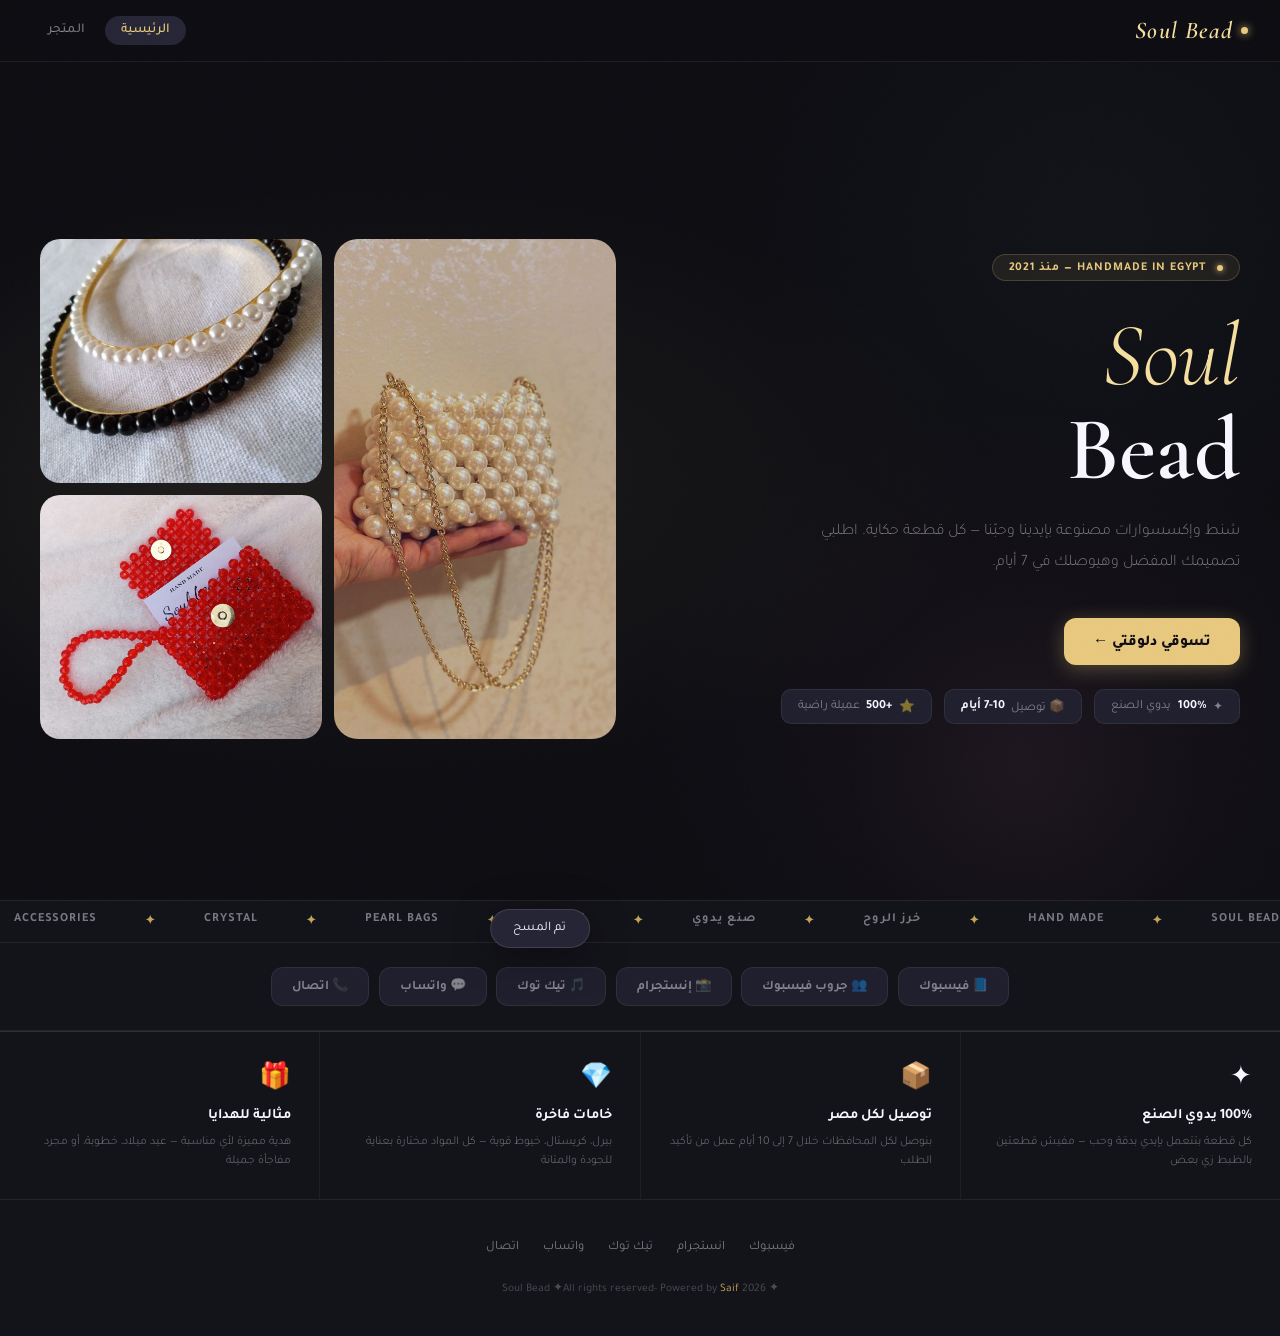
==== index.html @ 1f3f272c "Add files via upload" ====
<html lang="ar" dir="rtl">
  <head>
    <meta charset="UTF-8" />
    <meta name="viewport" content="width=device-width,initial-scale=1.0" />
    <title>Soul Bead ✦</title>
    <link
      href="https://fonts.googleapis.com/css2?family=Tajawal:wght@300;400;500;700;800;900&amp;family=Cormorant+Garamond:ital,wght@0,300;0,600;1,300;1,600&amp;display=swap"
      rel="stylesheet"
    />
    <link rel="stylesheet" href="css/style.css" />
  </head>
  <body>
    <div class="toast" id="toast">تم المسح</div>
    <button
      class="up-btn"
      id="upBtn"
      onclick="window.scrollTo({ top: 0, behavior: 'smooth' })"
    >
      ↑
    </button>

    <!-- NAV -->
    <nav class="nav" id="nav">
      <a
        class="nav-logo"
        href="#"
        onclick="
          showP('home');
          return false;
        "
      >
        <span class="nav-logo-dot"></span>
        Soul Bead
      </a>
      <div class="nav-center">
        <button class="nav-pill on" onclick="showP('home')">الرئيسية</button>
        <button class="nav-pill" onclick="showP('shop')">المتجر</button>
      </div>
    </nav>

    <!-- ════ HOME ════ -->
    <div class="page on" id="p-home">
      <section class="hero">
        <div class="hero-mesh"></div>
        <div class="hero-text">
          <div class="hero-eyebrow">
            <span></span> Handmade in Egypt — منذ 2021
          </div>
          <h1 class="hero-title">
            <em>Soul</em>
            <strong>Bead</strong>
          </h1>
          <p class="hero-sub">
            شنط وإكسسوارات مصنوعة بإيدينا وحبّنا — كل قطعة حكاية. اطلبي تصميمك
            المفضل وهيوصلك في 7 أيام.
          </p>
          <div class="hero-btns">
            <button class="btn-fill" onclick="showP('shop')">
              تسوقي دلوقتي ←
            </button>
          </div>
          <div class="hero-badges">
            <div class="h-badge">✦ <strong>100%</strong> يدوي الصنع</div>
            <div class="h-badge">📦 توصيل <strong>7-10 أيام</strong></div>
            <div class="h-badge">⭐ <strong>+500</strong> عميلة راضية</div>
          </div>
        </div>
        <div class="hero-visual">
          <div class="hero-grid">
            <div class="hg-item">
              <img
                src="img/21.jpeg"
                loading="lazy"
                alt="شنطة اللؤلؤ الكلاسيك"
              />
              <div class="hg-overlay">
                <span class="hg-name">شنطة اللؤلؤ الكلاسيك</span>
              </div>
            </div>
            <div class="hg-item">
              <img src="img/22.jpeg" loading="lazy" alt="طوق الرأس اللؤلؤي" />
              <div class="hg-overlay">
                <span class="hg-name">طوق الرأس اللؤلؤي</span>
              </div>
            </div>
            <div class="hg-item">
              <img
                src="img/17.jpeg"
                loading="lazy"
                alt="شنطة الكريستال الأحمر"
              />
              <div class="hg-overlay">
                <span class="hg-name">شنطة الكريستال الأحمر</span>
              </div>
            </div>
          </div>
        </div>
      </section>

      <div class="mq-wrap">
        <div class="mq-track" id="mqT">
          <span>SOUL BEAD</span><span class="dot">✦</span><span>HAND MADE</span
          ><span class="dot">✦</span> <span>خرز الروح</span
          ><span class="dot">✦</span><span>صنع يدوي</span
          ><span class="dot">✦</span> <span>EGYPT</span
          ><span class="dot">✦</span><span>PEARL BAGS</span
          ><span class="dot">✦</span> <span>CRYSTAL</span
          ><span class="dot">✦</span><span>ACCESSORIES</span
          ><span class="dot">✦</span> <span>SOUL BEAD</span
          ><span class="dot">✦</span><span>HAND MADE</span
          ><span class="dot">✦</span> <span>خرز الروح</span
          ><span class="dot">✦</span><span>صنع يدوي</span
          ><span class="dot">✦</span> <span>EGYPT</span
          ><span class="dot">✦</span><span>PEARL BAGS</span
          ><span class="dot">✦</span> <span>CRYSTAL</span
          ><span class="dot">✦</span><span>ACCESSORIES</span
          ><span class="dot">✦</span> &gt;<span class="dot">✦</span> &gt;<span
            class="dot"
            >✦</span
          >
          &gt;<span class="dot">✦</span> &gt;<span class="dot">✦</span>
          &gt;<span class="dot">✦</span> &gt;<span class="dot">✦</span>
          &gt;<span class="dot">✦</span>
        </div>
      </div>

      <div class="socials">
        <a
          class="soc"
          href="https://www.facebook.com/share/QjyCPmWPwBc646j4/"
          target="_blank"
          >📘 فيسبوك</a
        >
        <a
          class="soc"
          href="https://www.facebook.com/groups/3812385725745879/"
          target="_blank"
          >👥 جروب فيسبوك</a
        >
        <a
          class="soc"
          href="https://www.instagram.com/soulbead_1"
          target="_blank"
          >📸 إنستجرام</a
        >
        <a class="soc" href="https://www.tiktok.com/@soulbead1" target="_blank"
          >🎵 تيك توك</a
        >
        <a class="soc" href="https://wa.me/201221909607" target="_blank"
          >💬 واتساب</a
        >
        <a class="soc" href="tel:+201221909607">📞 اتصال</a>
      </div>

      <div class="features">
        <div class="feat">
          <div class="feat-icon">✦</div>
          <div class="feat-title">100% يدوي الصنع</div>
          <div class="feat-sub">
            كل قطعة بتتعمل بإيدي بدقة وحب — مفيش قطعتين بالظبط زي بعض
          </div>
        </div>
        <div class="feat">
          <div class="feat-icon">📦</div>
          <div class="feat-title">توصيل لكل مصر</div>
          <div class="feat-sub">
            بنوصل لكل المحافظات خلال 7 إلى 10 أيام عمل من تأكيد الطلب
          </div>
        </div>
        <div class="feat">
          <div class="feat-icon">💎</div>
          <div class="feat-title">خامات فاخرة</div>
          <div class="feat-sub">
            بيرل، كريستال، خيوط قوية — كل المواد مختارة بعناية للجودة والمتانة
          </div>
        </div>
        <div class="feat">
          <div class="feat-icon">🎁</div>
          <div class="feat-title">مثالية للهدايا</div>
          <div class="feat-sub">
            هدية مميزة لأي مناسبة — عيد ميلاد، خطوبة، أو مجرد مفاجأة جميلة
          </div>
        </div>
      </div>
    </div>

    <!-- ════ SHOP ════ -->
    <div class="page" id="p-shop">
      <div class="shop-controls">
        <button class="tag-btn on" onclick="filterP('all', this)">الكل</button>
        <button class="tag-btn" onclick="filterP('bags', this)">شنط</button>
        <button class="tag-btn" onclick="filterP('accessories', this)">
          إكسسوارات
        </button>
        <button class="tag-btn" onclick="filterP('decor', this)">ديكور</button>
        <div class="srch-box">
          <input
            type="text"
            placeholder="ابحثي..."
            id="srch"
            oninput="searchP(this.value)"
          />
          <span class="srch-icon">⌕</span>
        </div>
      </div>
      <div class="prod-grid" id="prodGrid"></div>
    </div>

    <!-- IMAGE MODAL -->
    <div
      class="img-modal-mask"
      id="imgModMask"
      onclick="if (event.target.id === 'imgModMask') closeImg();"
    >
      <span class="img-modal-close" onclick="closeImg()">✕</span>
      <div class="img-modal-body">
        <img class="img-modal-content" id="imgModBody" src="" />
        <a
          href="https://wa.me/201221909607"
          target="_blank"
          class="img-modal-wa-btn"
        >
          <svg
            xmlns="http://www.w3.org/2000/svg"
            width="20"
            height="20"
            viewBox="0 0 24 24"
            fill="currentColor"
          >
            <path
              d="M17.472 14.382c-.297-.149-1.758-.867-2.03-.967-.273-.099-.471-.148-.67.15-.197.297-.767.966-.94 1.164-.173.199-.347.223-.644.075-.297-.15-1.255-.463-2.39-1.475-.883-.788-1.48-1.761-1.653-2.059-.173-.297-.018-.458.13-.606.134-.133.298-.347.446-.52.149-.174.198-.298.298-.497.099-.198.05-.371-.025-.52-.075-.149-.669-1.612-.916-2.207-.242-.579-.487-.5-.669-.51-.173-.008-.371-.01-.57-.01-.198 0-.52.074-.792.372-.272.297-1.04 1.016-1.04 2.479 0 1.462 1.065 2.875 1.213 3.074.149.198 2.096 3.2 5.077 4.487.709.306 1.262.489 1.694.625.712.227 1.36.195 1.871.118.571-.085 1.758-.719 2.006-1.413.248-.694.248-1.289.173-1.413-.074-.124-.272-.198-.57-.347m-5.421 7.403h-.004a9.87 9.87 0 01-5.031-1.378l-.361-.214-3.741.982.998-3.648-.235-.374a9.86 9.86 0 01-1.51-5.26c.001-5.45 4.436-9.884 9.888-9.884 2.64 0 5.122 1.03 6.988 2.898a9.825 9.825 0 012.893 6.994c-.003 5.45-4.437 9.884-9.885 9.884m8.413-18.297A11.815 11.815 0 0012.05 0C5.495 0 .16 5.335.157 11.892c0 2.096.547 4.142 1.588 5.945L.057 24l6.305-1.654a11.882 11.882 0 005.683 1.448h.005c6.554 0 11.89-5.335 11.893-11.893a11.821 11.821 0 00-3.48-8.413z"
            />
          </svg>
          اطلبي الآن على واتساب
        </a>
      </div>
    </div>

    <!-- FOOTER -->
    <footer class="footer">
      <div class="footer-links">
        <a
          href="https://www.facebook.com/share/QjyCPmWPwBc646j4/"
          target="_blank"
          >فيسبوك</a
        >
        <a href="https://www.instagram.com/soulbead_1" target="_blank"
          >انستجرام</a
        >
        <a href="https://www.tiktok.com/@soulbead1" target="_blank">تيك توك</a>
        <a
          href="https://chat.whatsapp.com/GCnMzffoGs8CeMUqmrlPMc"
          target="_blank"
          >واتساب</a
        >
        <a href="tel:+201221909607">اتصال</a>
      </div>
      <div class="footer-copy">
        ✦ 2026 Soul Bead ✦All rights reserved- Powered by
        <a href="https://solo.to/saifalah">Saif</a>
      </div>
    </footer>

    <script src="js/config.js"></script>
    <script src="js/data/products.js"></script>
    <script src="js/state.js"></script>
    <script src="js/toast.js"></script>
    <script src="js/nav.js"></script>
    <script src="js/shop.js"></script>

    <script src="js/app.js"></script>
  </body>
</html>
---- css/style.css ----
:root {
  --ink: #0d0d12;
  --ink2: #13131a;
  --ink3: #1a1a24;
  --surface: #1f1f2e;
  --surface2: #252535;
  --border: rgba(255, 255, 255, 0.07);
  --border2: rgba(255, 255, 255, 0.12);
  --accent: #e8c97e;
  --accent2: #f5dfa0;
  --accent3: #c4a45a;
  --pink: #e87eb0;
  --pink2: #f5a0cc;
  --teal: #7ec4c8;
  --white: #f8f6ff;
  --muted: rgba(248, 246, 255, 0.45);
  --muted2: rgba(248, 246, 255, 0.25);
  --r: 18px;
  --r2: 24px;
  --sh: 0 8px 40px rgba(0, 0, 0, 0.4);
  --sh2: 0 20px 60px rgba(0, 0, 0, 0.6);
}
* {
  margin: 0;
  padding: 0;
  box-sizing: border-box;
}
html {
  scroll-behavior: smooth;
}
body {
  font-family: "Tajawal", sans-serif;
  background: var(--ink);
  color: var(--white);
  overflow-x: hidden;
  min-height: 100vh;
}
::-webkit-scrollbar {
  width: 4px;
}
::-webkit-scrollbar-track {
  background: var(--ink2);
}
::-webkit-scrollbar-thumb {
  background: var(--accent3);
  border-radius: 2px;
}
::selection {
  background: rgba(232, 201, 126, 0.25);
  color: var(--accent2);
}
img {
  display: block;
}

/* ── GRAIN OVERLAY ── */
body::after {
  content: "";
  position: fixed;
  inset: 0;
  pointer-events: none;
  z-index: 9999;
  opacity: 0.025;
  background-image: url("data:image/svg+xml,%3Csvg viewBox='0 0 200 200' xmlns='http://www.w3.org/2000/svg'%3E%3Cfilter id='n'%3E%3CfeTurbulence type='fractalNoise' baseFrequency='0.85' numOctaves='4' stitchTiles='stitch'/%3E%3C/filter%3E%3Crect width='100%25' height='100%25' filter='url(%23n)'/%3E%3C/svg%3E");
  background-size: 200px;
}

/* ── NAV ── */
.nav {
  position: fixed;
  top: 0;
  inset-inline: 0;
  z-index: 800;
  height: 62px;
  display: flex;
  align-items: center;
  justify-content: space-between;
  padding: 0 2rem;
  background: rgba(13, 13, 18, 0.85);
  backdrop-filter: blur(24px) saturate(1.5);
  border-bottom: 1px solid var(--border);
  transition: box-shadow 0.3s;
}
.nav.scrolled {
  box-shadow: 0 4px 30px rgba(0, 0, 0, 0.5);
}
.nav-logo {
  font-family: "Cormorant Garamond", serif;
  font-size: 1.5rem;
  font-weight: 600;
  font-style: italic;
  color: var(--accent2);
  letter-spacing: 0.05em;
  text-decoration: none;
  display: flex;
  align-items: center;
  gap: 0.5rem;
}
.nav-logo-dot {
  width: 7px;
  height: 7px;
  border-radius: 50%;
  background: var(--accent);
  box-shadow: 0 0 8px var(--accent);
  animation: pulse 2s infinite;
}
@keyframes pulse {
  0%,
  100% {
    opacity: 1;
    transform: scale(1);
  }
  50% {
    opacity: 0.6;
    transform: scale(0.8);
  }
}
.nav-center {
  display: flex;
  gap: 0.25rem;
}
.nav-pill {
  padding: 0.4rem 1rem;
  border-radius: 50px;
  border: none;
  background: none;
  color: var(--muted);
  font-family: "Tajawal", sans-serif;
  font-size: 0.85rem;
  font-weight: 500;
  cursor: pointer;
  transition: all 0.2s;
  letter-spacing: 0.01em;
}
.nav-pill:hover,
.nav-pill.on {
  color: var(--white);
  background: var(--surface2);
}
.nav-pill.on {
  color: var(--accent);
}
.nav-end {
  display: flex;
  align-items: center;
  gap: 0.75rem;
}
.cart-btn {
  position: relative;
  width: 40px;
  height: 40px;
  border-radius: 12px;
  border: 1px solid var(--border2);
  background: var(--surface);
  cursor: pointer;
  font-size: 1.1rem;
  display: flex;
  align-items: center;
  justify-content: center;
  transition: all 0.2s;
  color: var(--white);
}
.cart-btn:hover {
  border-color: var(--accent3);
  background: var(--surface2);
}
.cart-n {
  position: absolute;
  top: -5px;
  inset-inline-end: -5px;
  width: 18px;
  height: 18px;
  border-radius: 50%;
  background: var(--accent);
  color: var(--ink);
  font-size: 0.6rem;
  font-weight: 900;
  display: flex;
  align-items: center;
  justify-content: center;
  border: 2px solid var(--ink);
}
.admin-btn {
  padding: 0.4rem 1rem;
  border-radius: 10px;
  border: 1px solid var(--border2);
  background: none;
  color: var(--muted);
  font-family: "Tajawal", sans-serif;
  font-size: 0.8rem;
  cursor: pointer;
  transition: all 0.2s;
}
.admin-btn:hover {
  border-color: var(--accent3);
  color: var(--accent);
}

/* ── PAGES ── */
.page {
  display: none;
  padding-top: 62px;
}
.page.on {
  display: block;
}

/* ══════════════════════════════
HOME
══════════════════════════════ */
.hero {
  min-height: calc(100vh - 62px);
  display: grid;
  grid-template-columns: 1fr 1fr;
  align-items: center;
  padding: 4rem 2.5rem 3rem;
  gap: 3rem;
  position: relative;
  overflow: hidden;
  background:
    radial-gradient(
      ellipse 80% 60% at 30% 50%,
      rgba(232, 201, 126, 0.06) 0%,
      transparent 60%
    ),
    radial-gradient(
      ellipse 60% 80% at 80% 80%,
      rgba(232, 126, 176, 0.04) 0%,
      transparent 50%
    ),
    var(--ink);
}
.hero-mesh {
  position: absolute;
  inset: 0;
  pointer-events: none;
  background:
    radial-gradient(
      circle 400px at 15% 50%,
      rgba(232, 201, 126, 0.04) 0%,
      transparent 70%
    ),
    radial-gradient(
      circle 500px at 85% 20%,
      rgba(126, 196, 200, 0.03) 0%,
      transparent 70%
    ),
    radial-gradient(
      circle 300px at 80% 85%,
      rgba(232, 126, 176, 0.04) 0%,
      transparent 60%
    );
}
.hero-text {
  position: relative;
  z-index: 1;
}
.hero-eyebrow {
  display: inline-flex;
  align-items: center;
  gap: 0.6rem;
  background: rgba(232, 201, 126, 0.08);
  border: 1px solid rgba(232, 201, 126, 0.2);
  padding: 0.35rem 1rem;
  border-radius: 50px;
  font-size: 0.75rem;
  font-weight: 600;
  color: var(--accent);
  letter-spacing: 0.08em;
  text-transform: uppercase;
  margin-bottom: 1.75rem;
  animation: fadeUp 0.7s 0.1s both;
}
.hero-eyebrow span {
  width: 6px;
  height: 6px;
  border-radius: 50%;
  background: var(--accent);
  box-shadow: 0 0 6px var(--accent);
}
.hero-title {
  font-family: "Cormorant Garamond", serif;
  font-size: clamp(3.5rem, 7vw, 6.5rem);
  font-weight: 300;
  line-height: 1.05;
  margin-bottom: 1.25rem;
  animation: fadeUp 0.8s 0.2s both;
}
.hero-title em {
  font-style: italic;
  color: var(--accent2);
}
.hero-title strong {
  font-weight: 600;
  display: block;
}
.hero-sub {
  font-size: 1rem;
  color: var(--muted);
  line-height: 1.9;
  max-width: 420px;
  font-weight: 300;
  margin-bottom: 2.5rem;
  animation: fadeUp 0.8s 0.3s both;
}
.hero-btns {
  display: flex;
  gap: 0.85rem;
  flex-wrap: wrap;
  animation: fadeUp 0.8s 0.4s both;
}
.btn-fill {
  padding: 0.8rem 1.8rem;
  background: var(--accent);
  color: var(--ink);
  border: none;
  border-radius: 12px;
  font-family: "Tajawal", sans-serif;
  font-size: 0.95rem;
  font-weight: 800;
  cursor: pointer;
  transition: all 0.25s;
  box-shadow: 0 4px 20px rgba(232, 201, 126, 0.3);
}
.btn-fill:hover {
  background: var(--accent2);
  transform: translateY(-2px);
  box-shadow: 0 8px 30px rgba(232, 201, 126, 0.4);
}
.btn-ghost {
  padding: 0.8rem 1.8rem;
  background: none;
  color: var(--white);
  border: 1px solid var(--border2);
  border-radius: 12px;
  font-family: "Tajawal", sans-serif;
  font-size: 0.95rem;
  font-weight: 600;
  cursor: pointer;
  transition: all 0.25s;
}
.btn-ghost:hover {
  border-color: var(--accent3);
  color: var(--accent);
  background: rgba(232, 201, 126, 0.05);
}
.hero-visual {
  position: relative;
  z-index: 1;
  animation: fadeUp 0.9s 0.15s both;
}
.hero-grid {
  display: grid;
  grid-template-columns: 1fr 1fr;
  grid-template-rows: 1fr 1fr;
  gap: 0.75rem;
  height: 500px;
}
.hg-item {
  border-radius: 20px;
  overflow: hidden;
  position: relative;
  cursor: pointer;
}
.hg-item:first-child {
  grid-row: span 2;
  border-radius: 24px;
}
.hg-item img {
  width: 100%;
  height: 100%;
  object-fit: cover;
  transition: transform 0.6s cubic-bezier(0.4, 0, 0.2, 1);
}
.hg-item:hover img {
  transform: scale(1.06);
}
.hg-overlay {
  position: absolute;
  inset: 0;
  background: linear-gradient(
    to top,
    rgba(13, 13, 18, 0.9) 0%,
    transparent 50%
  );
  opacity: 0;
  transition: opacity 0.3s;
  display: flex;
  align-items: flex-end;
  padding: 1rem;
}
.hg-item:hover .hg-overlay {
  opacity: 1;
}
.hg-name {
  font-size: 0.8rem;
  font-weight: 700;
  color: var(--accent2);
}

.hero-badges {
  display: flex;
  gap: 0.75rem;
  margin-top: 1.5rem;
  flex-wrap: wrap;
  animation: fadeUp 0.8s 0.5s both;
}
.h-badge {
  background: var(--surface);
  border: 1px solid var(--border);
  padding: 0.5rem 1rem;
  border-radius: 10px;
  font-size: 0.78rem;
  color: var(--muted);
  display: flex;
  align-items: center;
  gap: 0.4rem;
}
.h-badge strong {
  color: var(--white);
}

@keyframes fadeUp {
  from {
    opacity: 0;
    transform: translateY(24px);
  }
  to {
    opacity: 1;
    transform: translateY(0);
  }
}

/* marquee */
.mq-wrap {
  overflow: hidden;
  border-top: 1px solid var(--border);
  border-bottom: 1px solid var(--border);
  background: var(--ink2);
  padding: 0.7rem 0;
}
.mq-track {
  display: flex;
  gap: 3rem;
  white-space: nowrap;
  animation: mq 22s linear infinite;
}
.mq-track span {
  font-size: 0.78rem;
  font-weight: 600;
  color: var(--muted);
  flex-shrink: 0;
  letter-spacing: 0.08em;
  text-transform: uppercase;
}
.mq-track .dot {
  color: var(--accent3);
}
@keyframes mq {
  from {
    transform: translateX(0);
  }
  to {
    transform: translateX(-50%);
  }
}

/* social */
.socials {
  display: flex;
  justify-content: center;
  flex-wrap: wrap;
  gap: 0.6rem;
  padding: 1.5rem 1.5rem;
  background: var(--ink2);
  border-bottom: 1px solid var(--border);
}
.soc {
  display: flex;
  align-items: center;
  gap: 0.5rem;
  padding: 0.55rem 1.25rem;
  border-radius: 12px;
  background: var(--surface);
  border: 1px solid var(--border);
  color: var(--muted);
  text-decoration: none;
  font-size: 0.82rem;
  font-weight: 600;
  transition: all 0.2s;
}
.soc:hover {
  border-color: var(--accent3);
  color: var(--accent);
  transform: translateY(-2px);
}

/* features */
.features {
  display: grid;
  grid-template-columns: repeat(4, 1fr);
  gap: 1px;
  background: var(--border);
  border-top: 1px solid var(--border);
}
.feat {
  background: var(--ink2);
  padding: 1.75rem;
  display: flex;
  flex-direction: column;
  gap: 0.5rem;
}
.feat-icon {
  font-size: 1.6rem;
  margin-bottom: 0.25rem;
}
.feat-title {
  font-size: 0.9rem;
  font-weight: 700;
  color: var(--white);
}
.feat-sub {
  font-size: 0.75rem;
  color: var(--muted);
  line-height: 1.6;
  font-weight: 300;
}

/* ══════════════════════════════
SHOP
══════════════════════════════ */
.shop-top {
  padding: 2.5rem 2rem 1.5rem;
  background: var(--ink2);
  border-bottom: 1px solid var(--border);
}
.shop-top h1 {
  font-size: 1.8rem;
  font-weight: 900;
  margin-bottom: 0.3rem;
}
.shop-top p {
  color: var(--muted);
  font-size: 0.9rem;
}
.shop-controls {
  display: flex;
  align-items: center;
  gap: 0.5rem;
  flex-wrap: wrap;
  padding: 1rem 2rem;
  background: var(--ink);
  border-bottom: 1px solid var(--border);
  position: sticky;
  top: 62px;
  z-index: 100;
  backdrop-filter: blur(20px);
}
.tag-btn {
  padding: 0.4rem 1rem;
  border-radius: 50px;
  border: 1px solid var(--border);
  background: none;
  color: var(--muted);
  font-family: "Tajawal", sans-serif;
  font-size: 0.82rem;
  font-weight: 500;
  cursor: pointer;
  transition: all 0.2s;
}
.tag-btn:hover,
.tag-btn.on {
  border-color: var(--accent3);
  background: rgba(232, 201, 126, 0.08);
  color: var(--accent);
}
.srch-box {
  margin-inline-start: auto;
  position: relative;
  display: flex;
  align-items: center;
}
.srch-box input {
  padding: 0.45rem 1rem 0.45rem 2.2rem;
  border-radius: 50px;
  border: 1px solid var(--border);
  background: var(--surface);
  color: var(--white);
  font-family: "Tajawal", sans-serif;
  font-size: 0.82rem;
  outline: none;
  width: 210px;
  transition: all 0.2s;
}
.srch-box input:focus {
  border-color: var(--accent3);
  background: var(--surface2);
  width: 240px;
}
.srch-box input::placeholder {
  color: var(--muted2);
}
.srch-icon {
  position: absolute;
  inset-inline-end: 1rem;
  color: var(--muted2);
  font-size: 0.85rem;
  pointer-events: none;
}

.prod-grid {
  display: grid;
  grid-template-columns: repeat(auto-fill, minmax(250px, 1fr));
  gap: 1.25rem;
  padding: 1.5rem 2rem;
}
.prod-card {
  background: var(--surface);
  border: 1px solid var(--border);
  border-radius: var(--r2);
  overflow: hidden;
  transition: all 0.3s cubic-bezier(0.4, 0, 0.2, 1);
  cursor: pointer;
}
.prod-card:hover {
  border-color: rgba(232, 201, 126, 0.25);
  transform: translateY(-5px);
  box-shadow: var(--sh2);
}
.prod-img-wrap {
  position: relative;
  overflow: hidden;
  aspect-ratio: 1;
}
.prod-img-wrap img {
  width: 100%;
  height: 100%;
  object-fit: cover;
  transition: transform 0.6s cubic-bezier(0.4, 0, 0.2, 1);
}
.prod-card:hover .prod-img-wrap img {
  transform: scale(1.08);
}
.prod-tag {
  position: absolute;
  top: 10px;
  inset-inline-start: 10px;
  padding: 0.22rem 0.7rem;
  border-radius: 50px;
  font-size: 0.67rem;
  font-weight: 800;
  letter-spacing: 0.04em;
  text-transform: uppercase;
}
.prod-tag.bestseller {
  background: rgba(232, 201, 126, 0.9);
  color: var(--ink);
}
.prod-tag.hot {
  background: rgba(232, 126, 176, 0.85);
  color: var(--ink);
}
.prod-tag.new {
  background: rgba(126, 196, 200, 0.85);
  color: var(--ink);
}
.prod-info {
  padding: 1.1rem;
}
.prod-name {
  font-size: 0.92rem;
  font-weight: 700;
  margin-bottom: 0.2rem;
  color: var(--white);
}
.prod-desc {
  font-size: 0.75rem;
  color: var(--muted);
  line-height: 1.6;
  margin-bottom: 0.85rem;
  font-weight: 300;
}
.prod-foot {
  display: flex;
  align-items: center;
  justify-content: space-between;
}
.prod-price {
  font-size: 1.05rem;
  font-weight: 900;
  color: var(--accent);
}
.prod-price small {
  font-size: 0.72rem;
  font-weight: 400;
  color: var(--muted);
}
.add-to-cart {
  padding: 0.42rem 1rem;
  background: var(--accent);
  color: var(--ink);
  border: none;
  border-radius: 9px;
  font-family: "Tajawal", sans-serif;
  font-size: 0.78rem;
  font-weight: 800;
  cursor: pointer;
  transition: all 0.2s;
}
.add-to-cart:hover {
  background: var(--accent2);
  transform: scale(1.05);
}

/* ══════════════════════════════
CART DRAWER
══════════════════════════════ */
.cart-mask {
  position: fixed;
  inset: 0;
  background: rgba(0, 0, 0, 0.7);
  z-index: 900;
  opacity: 0;
  pointer-events: none;
  transition: opacity 0.3s;
}
.cart-mask.on {
  opacity: 1;
  pointer-events: all;
}
.cart-drawer {
  position: fixed;
  top: 0;
  inset-inline-end: -440px;
  width: 420px;
  max-width: 100vw;
  height: 100vh;
  background: var(--ink2);
  z-index: 901;
  display: flex;
  flex-direction: column;
  transition: inset-inline-end 0.35s cubic-bezier(0.4, 0, 0.2, 1);
  border-inline-start: 1px solid var(--border);
}
.cart-drawer.on {
  inset-inline-end: 0;
}
.cart-head {
  padding: 1.25rem 1.5rem;
  border-bottom: 1px solid var(--border);
  display: flex;
  align-items: center;
  justify-content: space-between;
}
.cart-head-title {
  font-size: 1rem;
  font-weight: 800;
  color: var(--accent);
}
.x-btn {
  width: 32px;
  height: 32px;
  border-radius: 9px;
  border: 1px solid var(--border);
  background: none;
  color: var(--muted);
  cursor: pointer;
  font-size: 0.9rem;
  transition: all 0.2s;
}
.x-btn:hover {
  border-color: var(--border2);
  color: var(--white);
}
.cart-items-wrap {
  flex: 1;
  overflow-y: auto;
  padding: 1rem 1.5rem;
}
.cart-item {
  display: flex;
  gap: 0.85rem;
  align-items: center;
  padding: 0.85rem 0;
  border-bottom: 1px solid var(--border);
}
.ci-img {
  width: 54px;
  height: 54px;
  border-radius: 12px;
  object-fit: cover;
  border: 1px solid var(--border);
  flex-shrink: 0;
}
.ci-info {
  flex: 1;
  min-width: 0;
}
.ci-name {
  font-size: 0.85rem;
  font-weight: 700;
  margin-bottom: 0.2rem;
  white-space: nowrap;
  overflow: hidden;
  text-overflow: ellipsis;
}
.ci-price {
  font-size: 0.82rem;
  color: var(--accent);
  font-weight: 600;
}
.qty-row {
  display: flex;
  align-items: center;
  gap: 0.4rem;
}
.q {
  width: 26px;
  height: 26px;
  border-radius: 7px;
  border: 1px solid var(--border);
  background: none;
  color: var(--white);
  cursor: pointer;
  font-weight: 700;
  transition: all 0.2s;
  font-size: 0.9rem;
}
.q:hover {
  border-color: var(--accent3);
  color: var(--accent);
}
.qn {
  font-size: 0.85rem;
  font-weight: 700;
  min-width: 20px;
  text-align: center;
}
.rm {
  background: none;
  border: none;
  color: var(--muted2);
  cursor: pointer;
  font-size: 0.9rem;
  transition: color 0.2s;
}
.rm:hover {
  color: var(--pink);
}
.empty-cart {
  text-align: center;
  padding: 4rem 1rem;
}
.empty-cart .ei {
  font-size: 3.5rem;
  margin-bottom: 1rem;
  opacity: 0.4;
}
.empty-cart p {
  color: var(--muted);
  font-size: 0.9rem;
}
.cart-foot {
  padding: 1.25rem 1.5rem;
  border-top: 1px solid var(--border);
  background: var(--surface);
}
.total-row {
  display: flex;
  justify-content: space-between;
  font-size: 0.85rem;
  margin-bottom: 0.5rem;
}
.total-row .l {
  color: var(--muted);
}
.grand {
  display: flex;
  justify-content: space-between;
  align-items: center;
  margin-top: 0.75rem;
  padding-top: 0.75rem;
  border-top: 1px solid var(--border);
}
.grand .amount {
  font-size: 1.2rem;
  font-weight: 900;
  color: var(--accent);
}
.checkout-cta {
  width: 100%;
  margin-top: 0.85rem;
  padding: 0.9rem;
  background: var(--accent);
  color: var(--ink);
  border: none;
  border-radius: 12px;
  font-family: "Tajawal", sans-serif;
  font-size: 0.95rem;
  font-weight: 900;
  cursor: pointer;
  transition: all 0.25s;
  box-shadow: 0 4px 20px rgba(232, 201, 126, 0.25);
}
.checkout-cta:hover {
  background: var(--accent2);
  transform: translateY(-2px);
}

/* ══════════════════════════════
ORDER PAGE
══════════════════════════════ */
.order-page {
  max-width: 700px;
  margin: 0 auto;
  padding: 2.5rem 1.5rem;
}
.order-page h1 {
  font-size: 1.75rem;
  font-weight: 900;
  margin-bottom: 0.3rem;
}
.order-page > p {
  color: var(--muted);
  margin-bottom: 2rem;
}
.f-box {
  background: var(--surface);
  border: 1px solid var(--border);
  border-radius: var(--r2);
  padding: 1.5rem;
  margin-bottom: 1.25rem;
}
.f-box h3 {
  font-size: 0.9rem;
  font-weight: 800;
  color: var(--accent);
  display: flex;
  align-items: center;
  gap: 0.5rem;
  margin-bottom: 1.25rem;
  padding-bottom: 0.75rem;
  border-bottom: 1px solid var(--border);
}
.row2 {
  display: grid;
  grid-template-columns: 1fr 1fr;
  gap: 0.85rem;
  margin-bottom: 0.85rem;
}
.row1 {
  grid-template-columns: 1fr;
  margin-bottom: 0.85rem;
}
.fg label {
  font-size: 0.75rem;
  font-weight: 600;
  color: var(--muted);
  display: block;
  margin-bottom: 0.35rem;
}
.fg input,
.fg select,
.fg textarea {
  width: 100%;
  padding: 0.72rem 0.9rem;
  border: 1px solid var(--border);
  border-radius: 10px;
  background: var(--ink2);
  color: var(--white);
  font-family: "Tajawal", sans-serif;
  font-size: 0.88rem;
  outline: none;
  transition: all 0.2s;
  resize: vertical;
}
.fg input:focus,
.fg select:focus,
.fg textarea:focus {
  border-color: var(--accent3);
  background: var(--surface2);
  box-shadow: 0 0 0 3px rgba(232, 201, 126, 0.08);
}
.fg select option {
  background: var(--ink2);
}
.order-sum {
  background: var(--ink2);
  border-radius: 14px;
  padding: 1rem;
  margin-bottom: 0.75rem;
}
.os-row {
  display: flex;
  justify-content: space-between;
  align-items: center;
  padding: 0.5rem 0;
  border-bottom: 1px solid var(--border);
  font-size: 0.85rem;
}
.os-row:last-child {
  border: none;
}
.os-total {
  display: flex;
  justify-content: space-between;
  align-items: center;
  margin-top: 0.6rem;
  padding-top: 0.6rem;
  border-top: 2px solid var(--accent3);
}
.os-total .ot-amt {
  font-size: 1.2rem;
  font-weight: 900;
  color: var(--accent);
}
.pay-opts {
  display: grid;
  grid-template-columns: 1fr 1fr;
  gap: 0.7rem;
}
.pay-o {
  padding: 0.85rem;
  border: 1.5px solid var(--border);
  border-radius: 14px;
  cursor: pointer;
  text-align: center;
  transition: all 0.2s;
  background: var(--ink2);
}
.pay-o:hover {
  border-color: var(--accent3);
}
.pay-o.sel {
  border-color: var(--accent);
  background: rgba(232, 201, 126, 0.06);
}
.pay-o input {
  display: none;
}
.pay-ic {
  font-size: 1.5rem;
  margin-bottom: 0.4rem;
}
.pay-nm {
  font-size: 0.78rem;
  font-weight: 700;
}
.place-btn {
  width: 100%;
  padding: 1.05rem;
  margin-top: 0.25rem;
  background: linear-gradient(135deg, var(--accent3), var(--accent2));
  color: var(--ink);
  border: none;
  border-radius: 14px;
  font-family: "Tajawal", sans-serif;
  font-size: 1rem;
  font-weight: 900;
  cursor: pointer;
  transition: all 0.3s;
  box-shadow: 0 6px 25px rgba(232, 201, 126, 0.3);
}
.place-btn:hover {
  transform: translateY(-3px);
  box-shadow: 0 12px 35px rgba(232, 201, 126, 0.45);
}

/* ══════════════════════════════
TRACK
══════════════════════════════ */
.track-page {
  max-width: 650px;
  margin: 0 auto;
  padding: 2.5rem 1.5rem;
}
.track-timeline {
  display: flex;
  justify-content: space-between;
  position: relative;
  margin: 2rem 0;
}
.tl-bg {
  position: absolute;
  top: 18px;
  left: 4%;
  right: 4%;
  height: 2px;
  background: var(--border);
}
.tl-fill {
  position: absolute;
  top: 18px;
  left: 4%;
  height: 2px;
  background: linear-gradient(to left, var(--accent2), var(--accent));
  z-index: 1;
  transition: width 1.2s ease;
}
.tl-step {
  flex: 1;
  text-align: center;
  position: relative;
  z-index: 2;
}
.tl-dot {
  width: 38px;
  height: 38px;
  border-radius: 50%;
  margin: 0 auto 0.5rem;
  display: flex;
  align-items: center;
  justify-content: center;
  font-size: 0.95rem;
  background: var(--surface);
  border: 2px solid var(--border);
  transition: all 0.4s;
}
.tl-dot.done {
  background: var(--accent3);
  border-color: var(--accent);
  box-shadow: 0 0 12px rgba(232, 201, 126, 0.3);
}
.tl-dot.now {
  background: var(--surface2);
  border-color: var(--accent2);
  box-shadow: 0 0 0 4px rgba(232, 201, 126, 0.15);
}
.tl-lbl {
  font-size: 0.65rem;
  color: var(--muted2);
  font-weight: 500;
}
.tl-lbl.done,
.tl-lbl.now {
  color: var(--accent);
  font-weight: 700;
}

/* ══════════════════════════════
ADMIN
══════════════════════════════ */
.admin-login-wrap {
  min-height: calc(100vh - 62px);
  display: flex;
  align-items: center;
  justify-content: center;
  padding: 2rem;
  background:
    radial-gradient(
      ellipse 80% 50% at 50% 50%,
      rgba(232, 201, 126, 0.04) 0%,
      transparent 70%
    ),
    var(--ink);
}
.login-card {
  background: var(--surface);
  border: 1px solid var(--border);
  border-radius: var(--r2);
  padding: 2.5rem;
  width: 100%;
  max-width: 400px;
  box-shadow: var(--sh2);
}
.login-card h2 {
  font-family: "Cormorant Garamond", serif;
  font-size: 1.8rem;
  font-weight: 600;
  font-style: italic;
  color: var(--accent2);
  margin-bottom: 0.25rem;
}
.login-card p {
  color: var(--muted);
  font-size: 0.85rem;
  margin-bottom: 2rem;
}
.admin-dash {
  padding: 1.75rem;
}
.dash-header {
  display: flex;
  justify-content: space-between;
  align-items: center;
  margin-bottom: 1.5rem;
}
.dash-header h1 {
  font-size: 1.4rem;
  font-weight: 900;
  color: var(--accent2);
}
.kpi-grid {
  display: grid;
  grid-template-columns: repeat(auto-fit, minmax(150px, 1fr));
  gap: 1rem;
  margin-bottom: 1.5rem;
}
.kpi {
  background: var(--surface);
  border: 1px solid var(--border);
  border-radius: var(--r);
  padding: 1.25rem;
  transition: border-color 0.2s;
}
.kpi:hover {
  border-color: rgba(232, 201, 126, 0.2);
}
.kpi-icon {
  font-size: 1.5rem;
  margin-bottom: 0.6rem;
}
.kpi-num {
  font-size: 1.7rem;
  font-weight: 900;
  color: var(--accent);
}
.kpi-lbl {
  font-size: 0.72rem;
  color: var(--muted);
  margin-top: 0.2rem;
  font-weight: 500;
}
.table-card {
  background: var(--surface);
  border: 1px solid var(--border);
  border-radius: var(--r2);
  overflow: hidden;
}
.table-card-head {
  padding: 1.1rem 1.25rem;
  border-bottom: 1px solid var(--border);
  display: flex;
  justify-content: space-between;
  align-items: center;
}
.table-card-head h3 {
  font-size: 0.9rem;
  font-weight: 800;
  color: var(--accent);
}
.tbl-sel {
  padding: 0.32rem 0.7rem;
  border: 1px solid var(--border);
  border-radius: 8px;
  background: var(--ink2);
  color: var(--muted);
  font-family: "Tajawal", sans-serif;
  font-size: 0.78rem;
  outline: none;
}
.tbl-sel option {
  background: var(--ink2);
}
table {
  width: 100%;
  border-collapse: collapse;
}
th {
  background: var(--ink2);
  padding: 0.65rem 0.9rem;
  text-align: right;
  font-size: 0.68rem;
  font-weight: 700;
  color: var(--muted);
  text-transform: uppercase;
  letter-spacing: 0.06em;
}
td {
  padding: 0.8rem 0.9rem;
  border-bottom: 1px solid var(--border);
  font-size: 0.8rem;
  color: rgba(248, 246, 255, 0.8);
}
tr:last-child td {
  border: none;
}
tr:hover td {
  background: rgba(255, 255, 255, 0.02);
}
.sbadge {
  display: inline-flex;
  align-items: center;
  gap: 0.3rem;
  padding: 0.22rem 0.7rem;
  border-radius: 50px;
  font-size: 0.68rem;
  font-weight: 700;
}
.sbadge::before {
  content: "●";
  font-size: 0.5rem;
}
.sbadge.pending {
  background: rgba(255, 200, 80, 0.1);
  color: #ffc850;
}
.sbadge.processing {
  background: rgba(126, 196, 200, 0.1);
  color: var(--teal);
}
.sbadge.shipped {
  background: rgba(126, 200, 160, 0.1);
  color: #7ec8a0;
}
.sbadge.delivered {
  background: rgba(100, 220, 140, 0.12);
  color: #64dc8c;
}
.sbadge.cancelled {
  background: rgba(232, 126, 176, 0.1);
  color: var(--pink);
}
.st-sel {
  padding: 0.28rem 0.55rem;
  border: 1px solid var(--border);
  border-radius: 6px;
  background: var(--ink2);
  color: var(--white);
  font-family: "Tajawal", sans-serif;
  font-size: 0.72rem;
  outline: none;
}
.st-sel option {
  background: var(--ink2);
}
.a-btn {
  padding: 0.24rem 0.7rem;
  border-radius: 6px;
  border: 1px solid var(--border);
  background: none;
  color: var(--muted);
  cursor: pointer;
  font-size: 0.7rem;
  font-family: "Tajawal", sans-serif;
  transition: all 0.2s;
  margin: 0 2px;
}
.a-btn:hover {
  border-color: var(--accent3);
  color: var(--accent);
}
.a-btn.del:hover {
  border-color: var(--pink);
  color: var(--pink);
}

/* MODAL */
.modal-mask {
  position: fixed;
  inset: 0;
  background: rgba(0, 0, 0, 0.75);
  z-index: 980;
  display: none;
  align-items: center;
  justify-content: center;
  padding: 1rem;
}
.modal-mask.on {
  display: flex;
}
.modal {
  background: var(--ink2);
  border: 1px solid var(--border);
  border-radius: var(--r2);
  width: 100%;
  max-width: 560px;
  max-height: 85vh;
  overflow-y: auto;
  box-shadow: var(--sh2);
}
.modal::-webkit-scrollbar {
  width: 3px;
}
.modal-head {
  position: sticky;
  top: 0;
  background: var(--ink2);
  z-index: 1;
  padding: 1.25rem 1.5rem;
  border-bottom: 1px solid var(--border);
  display: flex;
  justify-content: space-between;
  align-items: center;
}
.modal-head h3 {
  font-weight: 800;
  color: var(--accent2);
}
.modal-body {
  padding: 1.5rem;
}
.det {
  display: flex;
  justify-content: space-between;
  padding: 0.5rem 0;
  border-bottom: 1px solid var(--border);
  font-size: 0.85rem;
}
.det:last-child {
  border: none;
}
.det .k {
  color: var(--muted);
}
.det .v {
  font-weight: 600;
}

/* ══════════════════════════════
SUCCESS
══════════════════════════════ */
.succ-overlay {
  display: none;
  position: fixed;
  inset: 0;
  background: rgba(13, 13, 18, 0.97);
  z-index: 990;
  align-items: center;
  justify-content: center;
  flex-direction: column;
  text-align: center;
  padding: 2rem;
}
.succ-overlay.on {
  display: flex;
}
.succ-icon {
  font-size: 5rem;
  animation: iconPop 0.5s ease;
  margin-bottom: 1.25rem;
}
@keyframes iconPop {
  0% {
    transform: scale(0) rotate(-20deg);
  }
  80% {
    transform: scale(1.15) rotate(5deg);
  }
  100% {
    transform: scale(1) rotate(0);
  }
}
.succ-title {
  font-family: "Cormorant Garamond", serif;
  font-size: 2.2rem;
  font-weight: 600;
  font-style: italic;
  color: var(--accent2);
  margin-bottom: 0.5rem;
}
.succ-sub {
  color: var(--muted);
  font-size: 0.9rem;
  margin-bottom: 0.25rem;
}
.ord-box {
  margin: 1.5rem 0;
  padding: 1rem 2.5rem;
  background: rgba(232, 201, 126, 0.1);
  border: 1px solid var(--accent3);
  color: var(--accent2);
  border-radius: 14px;
  font-size: 1.15rem;
  font-weight: 900;
  letter-spacing: 2px;
}
.succ-btns {
  display: flex;
  gap: 0.85rem;
  flex-wrap: wrap;
  justify-content: center;
  margin-top: 0.5rem;
}

/* ══════════════════════════════
TOAST
══════════════════════════════ */
.toast {
  position: fixed;
  bottom: 2rem;
  inset-inline-start: 50%;
  transform: translateX(-50%) translateY(80px);
  background: var(--surface2);
  border: 1px solid var(--border2);
  color: var(--white);
  padding: 0.65rem 1.4rem;
  border-radius: 50px;
  font-size: 0.82rem;
  z-index: 1000;
  transition: transform 0.4s cubic-bezier(0.34, 1.56, 0.64, 1);
  pointer-events: none;
  white-space: nowrap;
  box-shadow: var(--sh);
}
.toast.on {
  transform: translateX(-50%) translateY(0);
}

/* UP */
.up-btn {
  position: fixed;
  bottom: 5.7rem;
  inset-inline-end: 1.5rem;
  width: 38px;
  height: 38px;
  border-radius: 50%;
  z-index: 600;
  transform: translatey(70px);
  background: var(--surface2);
  border: 1px solid var(--border);
  color: var(--muted);
  cursor: pointer;
  font-size: 1rem;
  display: flex;
  align-items: center;
  justify-content: center;
  transition: all 0.3s;
  opacity: 0;
  pointer-events: none;
}
.up-btn.on {
  opacity: 1;
  pointer-events: all;
}
.up-btn:hover {
  border-color: var(--accent3);
  color: var(--accent);
}

/* FOOTER */
.footer {
  background: var(--ink2);
  border-top: 1px solid var(--border);
  padding: 2.5rem 2rem;
  text-align: center;
}
.footer-links {
  display: flex;
  justify-content: center;
  gap: 1.5rem;
  flex-wrap: wrap;
  margin-bottom: 1.5rem;
}
.footer-links a {
  color: var(--muted);
  text-decoration: none;
  font-size: 0.8rem;
  transition: color 0.2s;
}
.footer-links a:hover {
  color: var(--accent);
}
.footer-copy {
  font-size: 0.72rem;
  color: var(--muted2);
}
.footer-copy a {
  color: var(--accent3);
  text-decoration: none;
}

.ai-fab {
  position: fixed;
  bottom: 1.25rem;
  inset-inline-start: 1.25rem;
  z-index: 840;
  width: 48px;
  height: 48px;
  border-radius: 50%;
  border: 1px solid var(--border2);
  background: linear-gradient(145deg, var(--surface2), var(--surface));
  color: var(--accent2);
  font-size: 1.25rem;
  cursor: pointer;
  box-shadow: var(--sh);
  transition: transform 0.2s, border-color 0.2s;
}
.ai-fab:hover {
  transform: scale(1.05);
  border-color: var(--accent3);
}

/* AI panel (placeholder UI) */
.ai-panel {
  position: fixed;
  bottom: 1rem;
  inset-inline-end: 1rem;
  width: min(360px, calc(100vw - 2rem));
  max-height: 70vh;
  background: var(--surface);
  border: 1px solid var(--border2);
  border-radius: var(--r2);
  z-index: 850;
  display: none;
  flex-direction: column;
  box-shadow: var(--sh2);
  overflow: hidden;
}
.ai-panel.on {
  display: flex;
}
.ai-panel-head {
  display: flex;
  align-items: center;
  justify-content: space-between;
  padding: 0.85rem 1rem;
  border-bottom: 1px solid var(--border);
  background: var(--ink2);
}
.ai-panel-title {
  display: flex;
  align-items: center;
  gap: 0.5rem;
  font-size: 0.88rem;
  font-weight: 700;
}
.aip-dot {
  width: 6px;
  height: 6px;
  border-radius: 50%;
  background: var(--accent);
}
.ai-msgs {
  flex: 1;
  min-height: 120px;
  padding: 1rem;
  font-size: 0.82rem;
  color: var(--muted);
}

/* RESPONSIVE */
@media (max-width: 768px) {
  .hero {
    grid-template-columns: 1fr;
    padding: 2rem 1.25rem;
  }
  .hero-visual {
    display: none;
  }
  .features {
    grid-template-columns: 1fr 1fr;
  }
  .nav-center {
    display: none;
  }
  .cart-drawer {
    width: 100%;
    inset-inline-end: -100%;
  }
  .prod-grid {
    grid-template-columns: 1fr 1fr;
    gap: 0.85rem;
    padding: 1rem;
  }
  .row2 {
    grid-template-columns: 1fr;
  }
  .pay-opts {
    grid-template-columns: 1fr 1fr;
  }
  .kpi-grid {
    grid-template-columns: 1fr 1fr;
  }
  table {
    font-size: 0.72rem;
  }
  th,
  td {
    padding: 0.55rem 0.45rem;
  }
  .admin-dash {
    padding: 1rem;
  }
}

/* Image Modal styling */
.img-modal-mask {
  position: fixed;
  top: 0;
  left: 0;
  width: 100vw;
  height: 100vh;
  background: rgba(0, 0, 0, 0.85); /* Slightly darker for better focus */
  display: none;
  justify-content: center;
  align-items: center;
  z-index: 9999;
  backdrop-filter: blur(5px); /* Add a frosted glass effect */
  animation: fadeIn 0.3s ease-out; /* Add fade-in animation */
}

@keyframes fadeIn {
  from { opacity: 0; }
  to { opacity: 1; }
}

.img-modal-body {
  display: flex;
  flex-direction: column;
  align-items: center;
  gap: 1.5rem;
  max-width: 90%;
  max-height: 95vh;
  padding: 1rem;
}

.img-modal-content {
  max-width: 100%;
  max-height: 70vh;
  border-radius: 12px;
  object-fit: contain;
  box-shadow: 0 10px 30px rgba(0,0,0,0.5); /* Improved depth */
  border: 2px solid rgba(255, 255, 255, 0.05);
  animation: scaleUp 0.3s ease-out forwards;
}

@keyframes scaleUp {
  from { transform: scale(0.9); }
  to { transform: scale(1); }
}

.img-modal-close {
  position: absolute;
  top: 25px;
  right: 35px;
  color: white;
  font-size: 2.2rem;
  font-weight: bold;
  cursor: pointer;
  z-index: 10000;
  transition: transform 0.2s;
}

.img-modal-close:hover {
  transform: scale(1.1);
}

.img-modal-wa-btn {
  font-size: 1.1rem;
  padding: 0.8rem 2rem;
  border-radius: 50px;
  box-shadow: 0 4px 15px rgba(37, 211, 102, 0.3);
  background: #25d366; /* WhatsApp color */
  color: #fff;
  transition: all 0.3s ease;
  text-decoration: none;
  display: inline-flex;
  align-items: center;
  gap: 0.5rem;
  font-weight: bold;
}

.img-modal-wa-btn:hover {
  transform: translateY(-3px);
  box-shadow: 0 6px 20px rgba(37, 211, 102, 0.5);
  color: #fff;
}
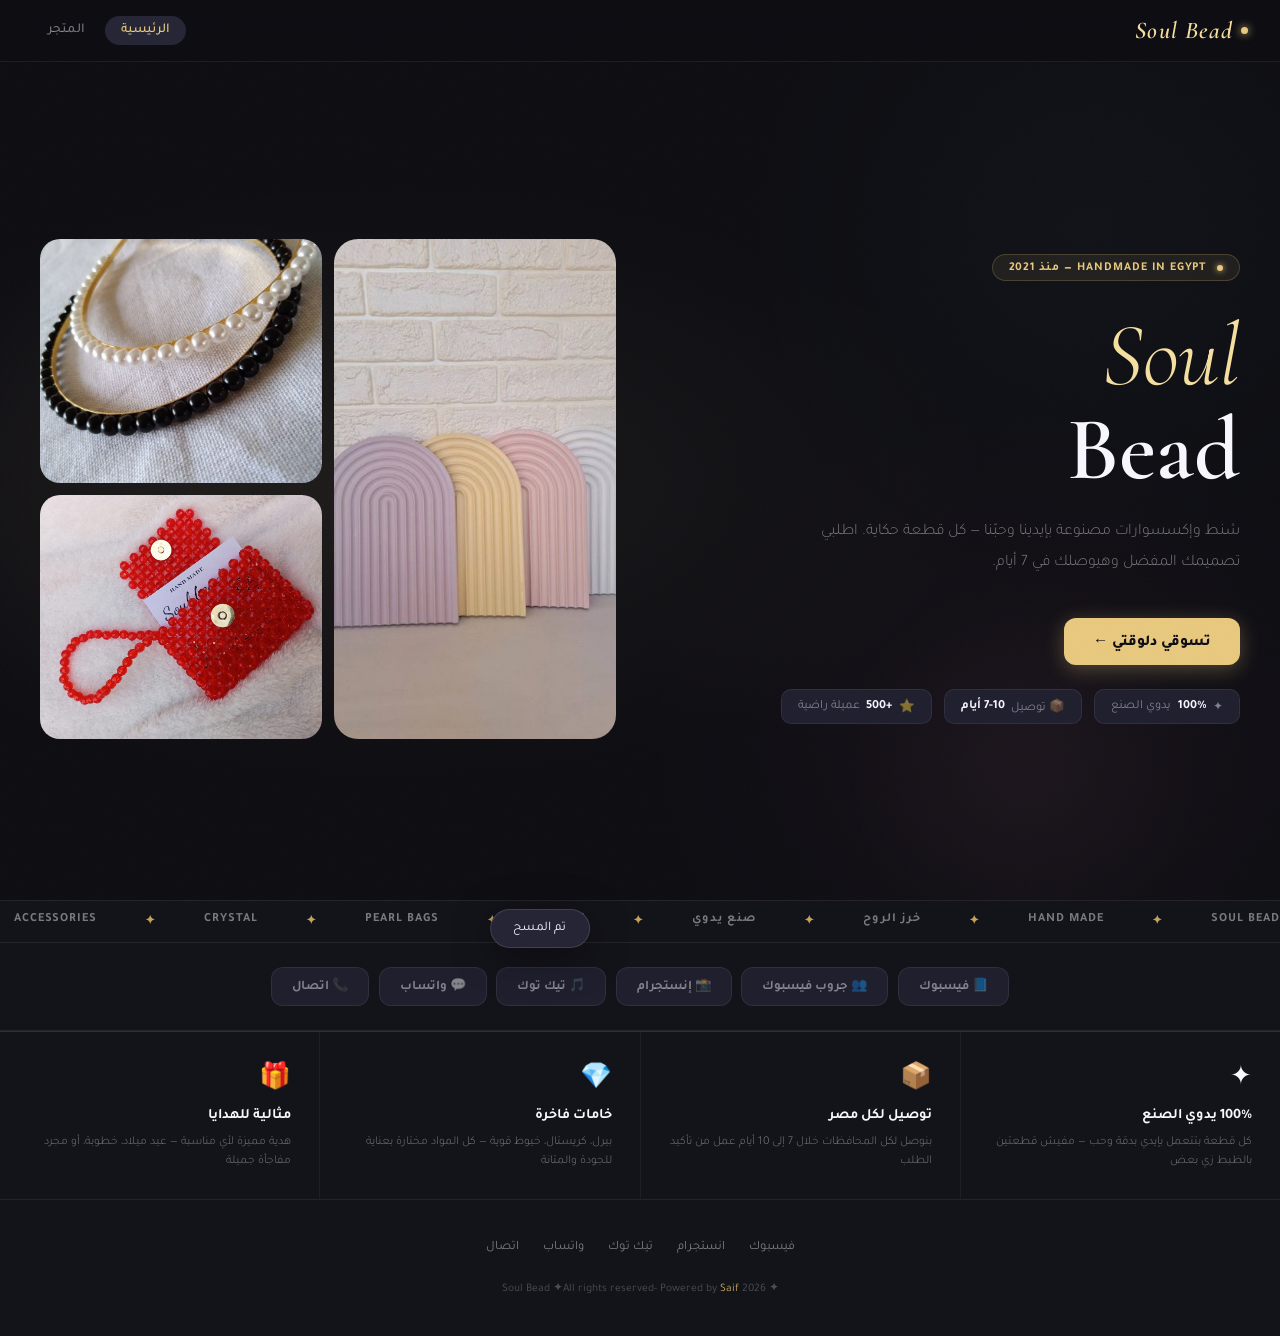
==== commit b143fd7c: "Add files via upload" ====
--- a/index.html
+++ b/index.html
@@ -68,13 +68,13 @@
         <div class="hero-visual">
           <div class="hero-grid">
             <div class="hg-item">
-              <img
-                src="img/21.jpeg"
+              <img 
+                src="img/new/- (1).jpeg"
                 loading="lazy"
-                alt="شنطة اللؤلؤ الكلاسيك"
+                alt="ديكور مميز"
               />
               <div class="hg-overlay">
-                <span class="hg-name">شنطة اللؤلؤ الكلاسيك</span>
+                <span class="hg-name">ديكور مميز</span>
               </div>
             </div>
             <div class="hg-item">
@@ -187,12 +187,7 @@
     <!-- ════ SHOP ════ -->
     <div class="page" id="p-shop">
       <div class="shop-controls">
-        <button class="tag-btn on" onclick="filterP('all', this)">الكل</button>
-        <button class="tag-btn" onclick="filterP('bags', this)">شنط</button>
-        <button class="tag-btn" onclick="filterP('accessories', this)">
-          إكسسوارات
-        </button>
-        <button class="tag-btn" onclick="filterP('decor', this)">ديكور</button>
+        <div id="catBtns" style="display: contents;"></div>
         <div class="srch-box">
           <input
             type="text"
--- a/css/style.css
+++ b/css/style.css
@@ -686,6 +686,7 @@
   justify-content: space-between;
 }
 .prod-price {
+  display: none;
   font-size: 1.05rem;
   font-weight: 900;
   color: var(--accent);
